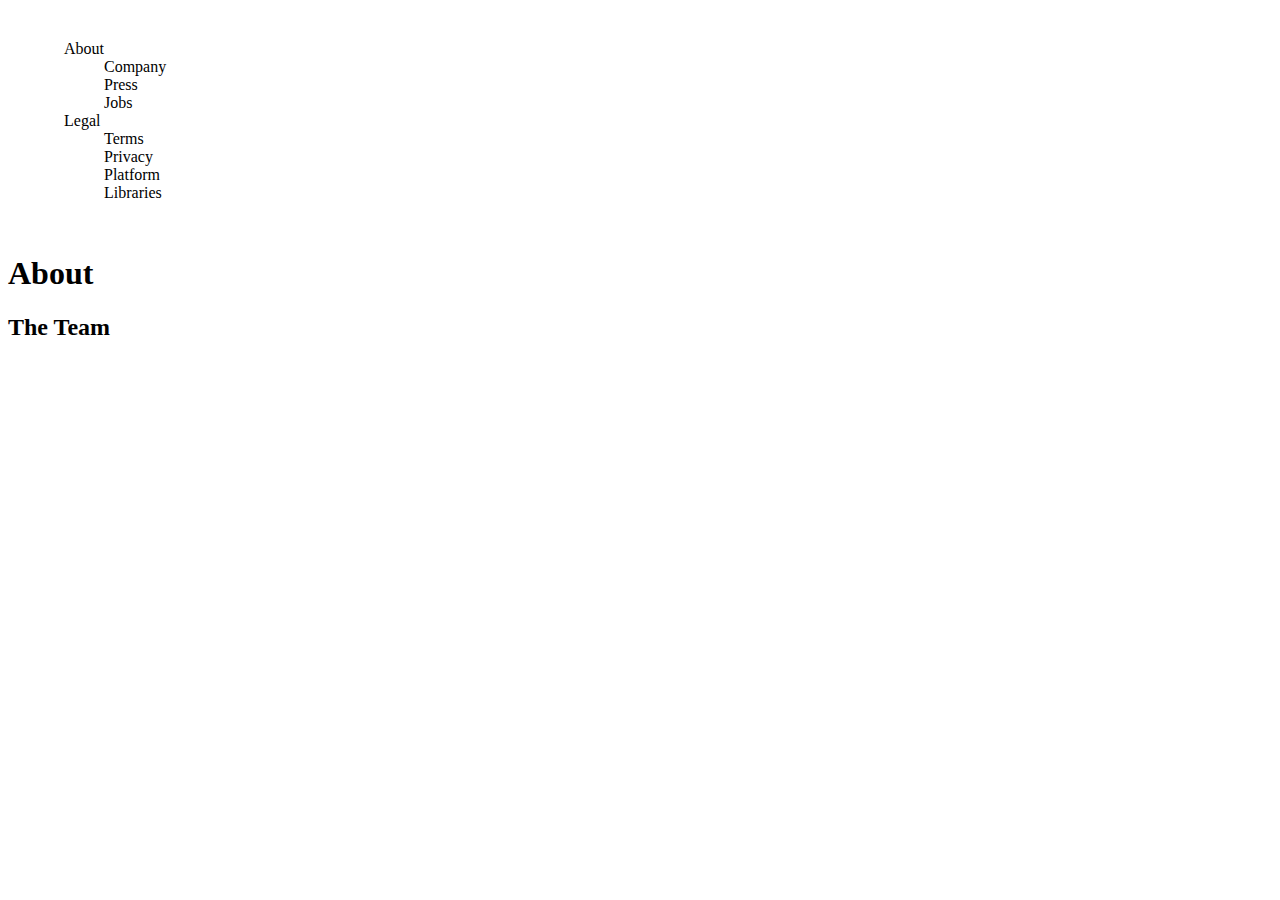
==== instagram/index.html @ 2b5ddb48 "Just opened airbnb, working on Instagram styles and html" ====
<!DOCTYPE html>
<html>
 <head>
   <meta charset="utf-8">
   <meta name="viewport" content="width=device-width, initial-scacle=1">
   <title>Instagram-Practice</title>
   <link href="styles.css" rel="stylesheet" type="text/css">
 </head>
<body>
  <nav>
    <ul>
      <li>About
        <ul>
          <li>Company</li>
          <li>Press</li>
          <li>Jobs</li>
        </ul>
      </li>
      <li>Legal
        <ul>
          <li>Terms</li>
          <li>Privacy</li>
          <li>Platform</li>
          <li>Libraries</li>
        </ul>
      </li>
    </nav>
  <h1>About</h1>
  <h2>The Team</h2>


</body>
</html>
---- instagram/styles.css ----
nav ul li {
  list-style-type: none;
}

nav {
  display: inline-block;
  padding: 1em;
}
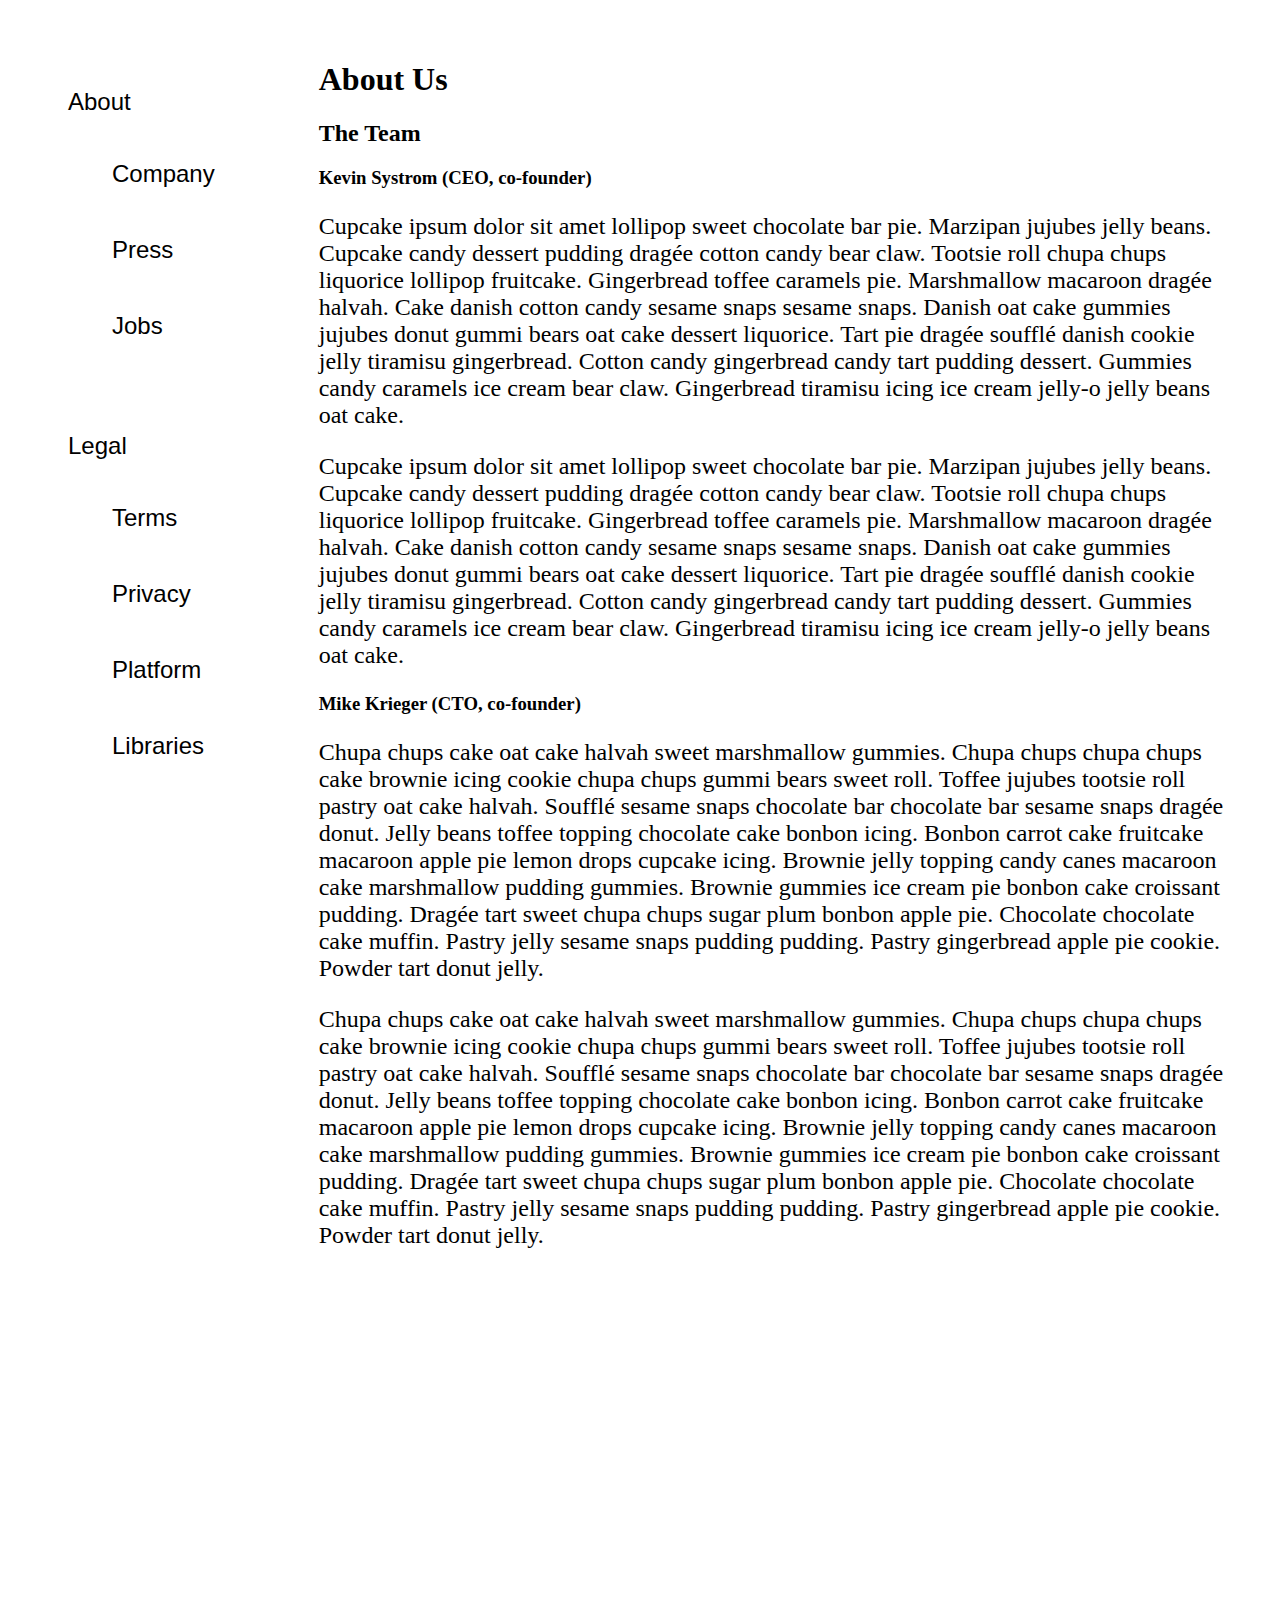
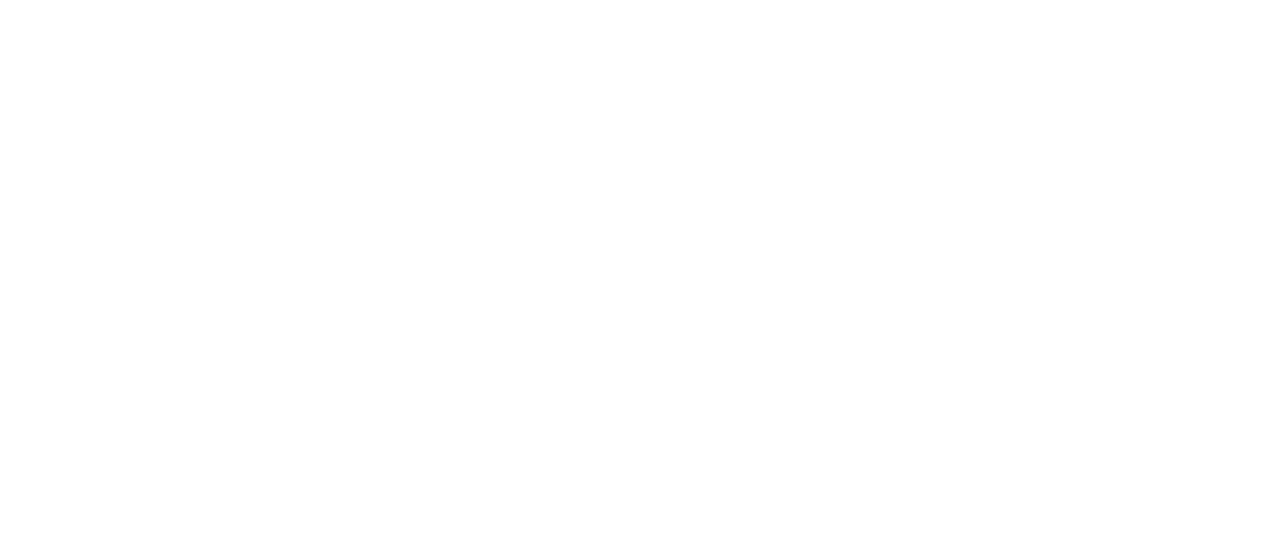
==== commit d762b7f9: "Instagram CSS and html for lab" ====
--- a/instagram/index.html
+++ b/instagram/index.html
@@ -25,9 +25,19 @@
         </ul>
       </li>
     </nav>
-  <h1>About</h1>
+    <main>
+  <h1>About Us</h1>
   <h2>The Team</h2>
-
-
+  <h3>Kevin Systrom (CEO, co-founder)</h3>
+    <p>Cupcake ipsum dolor sit amet lollipop sweet chocolate bar pie. Marzipan jujubes jelly beans. Cupcake candy dessert pudding dragée cotton candy bear claw. Tootsie roll chupa chups liquorice lollipop fruitcake. Gingerbread toffee caramels pie. Marshmallow macaroon dragée halvah. Cake danish cotton candy sesame snaps sesame snaps. Danish oat cake gummies jujubes donut gummi bears oat cake dessert liquorice. Tart pie dragée soufflé danish cookie jelly tiramisu gingerbread. Cotton candy gingerbread candy tart pudding dessert. Gummies candy caramels ice cream bear claw. Gingerbread tiramisu icing ice cream jelly-o jelly beans oat cake.
+    </p>
+    <p>Cupcake ipsum dolor sit amet lollipop sweet chocolate bar pie. Marzipan jujubes jelly beans. Cupcake candy dessert pudding dragée cotton candy bear claw. Tootsie roll chupa chups liquorice lollipop fruitcake. Gingerbread toffee caramels pie. Marshmallow macaroon dragée halvah. Cake danish cotton candy sesame snaps sesame snaps. Danish oat cake gummies jujubes donut gummi bears oat cake dessert liquorice. Tart pie dragée soufflé danish cookie jelly tiramisu gingerbread. Cotton candy gingerbread candy tart pudding dessert. Gummies candy caramels ice cream bear claw. Gingerbread tiramisu icing ice cream jelly-o jelly beans oat cake.
+    </p>
+  <h3>Mike Krieger (CTO, co-founder)</h3>
+    <p>Chupa chups cake oat cake halvah sweet marshmallow gummies. Chupa chups chupa chups cake brownie icing cookie chupa chups gummi bears sweet roll. Toffee jujubes tootsie roll pastry oat cake halvah. Soufflé sesame snaps chocolate bar chocolate bar sesame snaps dragée donut. Jelly beans toffee topping chocolate cake bonbon icing. Bonbon carrot cake fruitcake macaroon apple pie lemon drops cupcake icing. Brownie jelly topping candy canes macaroon cake marshmallow pudding gummies. Brownie gummies ice cream pie bonbon cake croissant pudding. Dragée tart sweet chupa chups sugar plum bonbon apple pie. Chocolate chocolate cake muffin. Pastry jelly sesame snaps pudding pudding. Pastry gingerbread apple pie cookie. Powder tart donut jelly.
+    </p>
+    <p>Chupa chups cake oat cake halvah sweet marshmallow gummies. Chupa chups chupa chups cake brownie icing cookie chupa chups gummi bears sweet roll. Toffee jujubes tootsie roll pastry oat cake halvah. Soufflé sesame snaps chocolate bar chocolate bar sesame snaps dragée donut. Jelly beans toffee topping chocolate cake bonbon icing. Bonbon carrot cake fruitcake macaroon apple pie lemon drops cupcake icing. Brownie jelly topping candy canes macaroon cake marshmallow pudding gummies. Brownie gummies ice cream pie bonbon cake croissant pudding. Dragée tart sweet chupa chups sugar plum bonbon apple pie. Chocolate chocolate cake muffin. Pastry jelly sesame snaps pudding pudding. Pastry gingerbread apple pie cookie. Powder tart donut jelly.
+    </p>
+  </main>
 </body>
 </html>
--- a/instagram/styles.css
+++ b/instagram/styles.css
@@ -3,6 +3,27 @@
 }
 
 nav {
+  float: left;
   display: inline-block;
   padding: 1em;
+  margin-bottom: 100%;
 }
+
+p {
+  font-size: 24px;
+}
+
+main {
+  padding: 2em;
+}
+
+nav ul {
+  padding: 1em;
+  font-size: 20px;
+}
+
+li {
+  padding: 1em;
+  font-size: 24px;
+  font-family: sans-serif;
+}
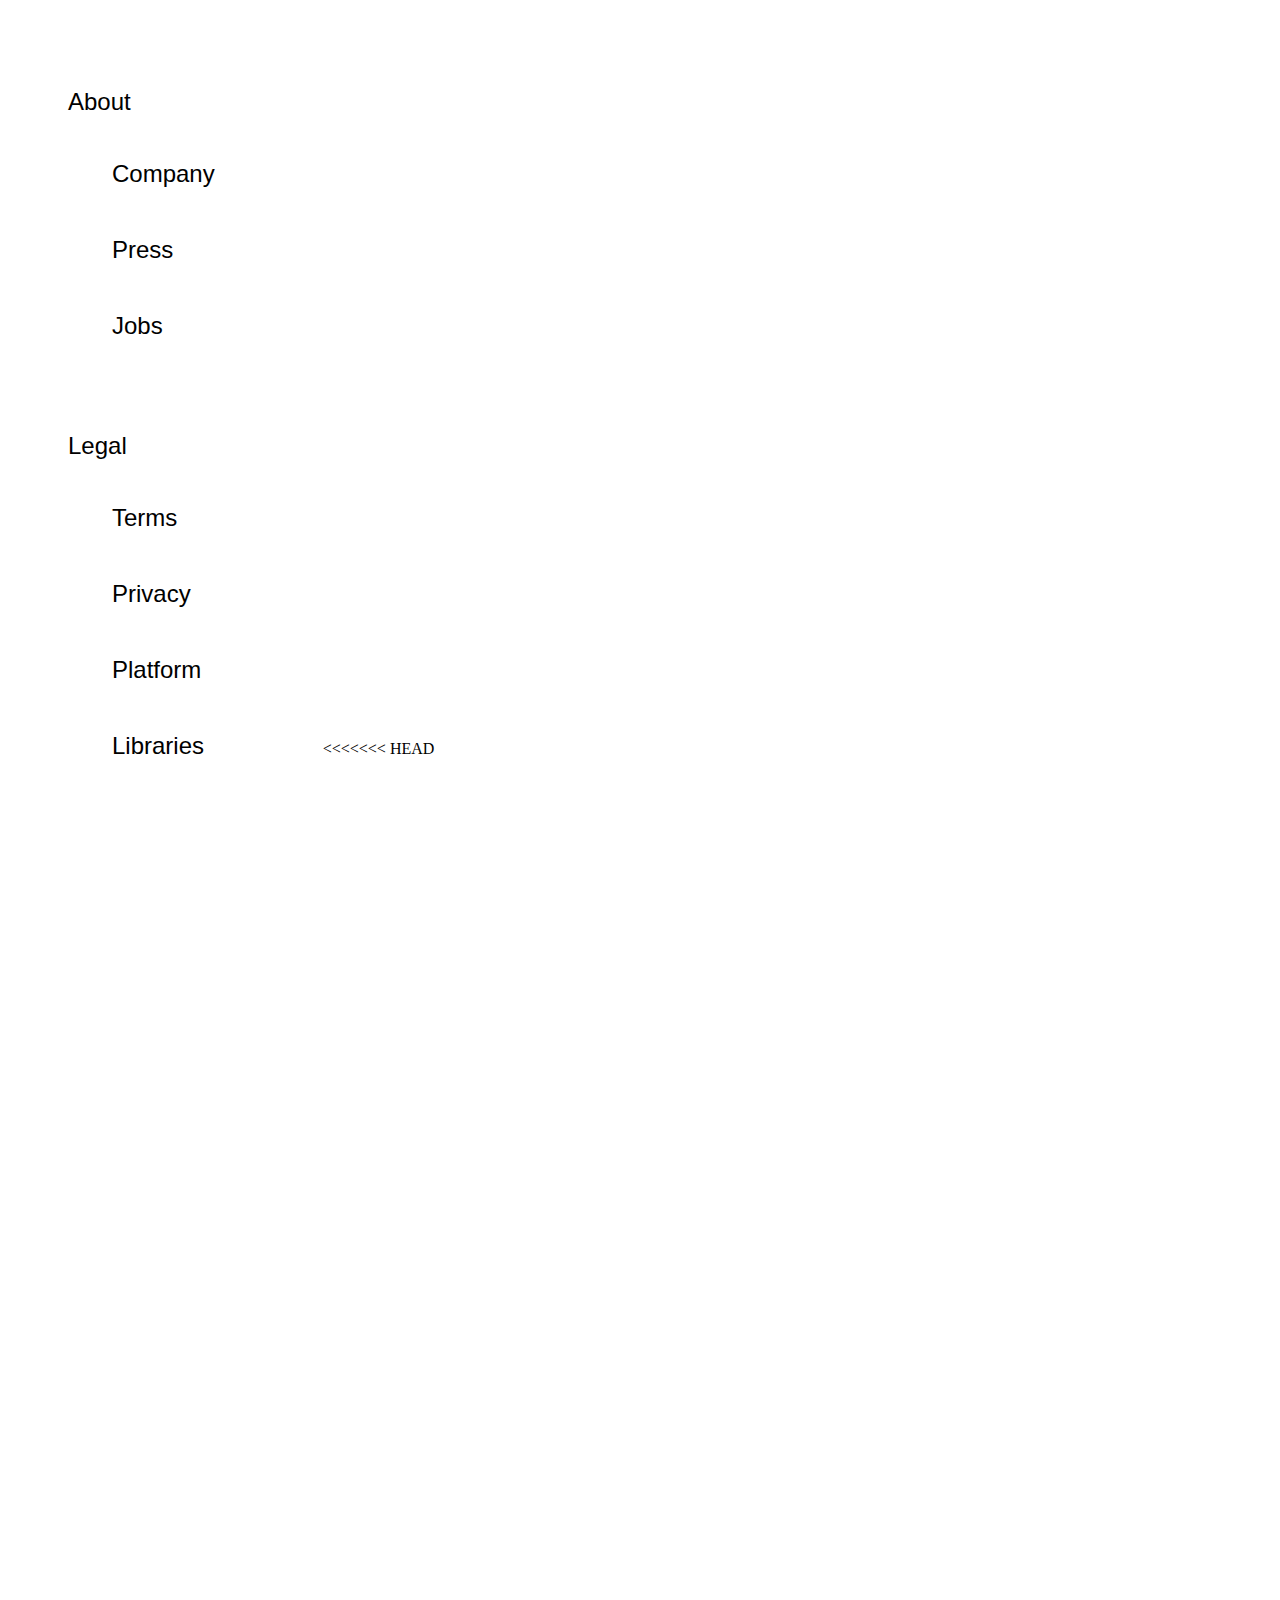
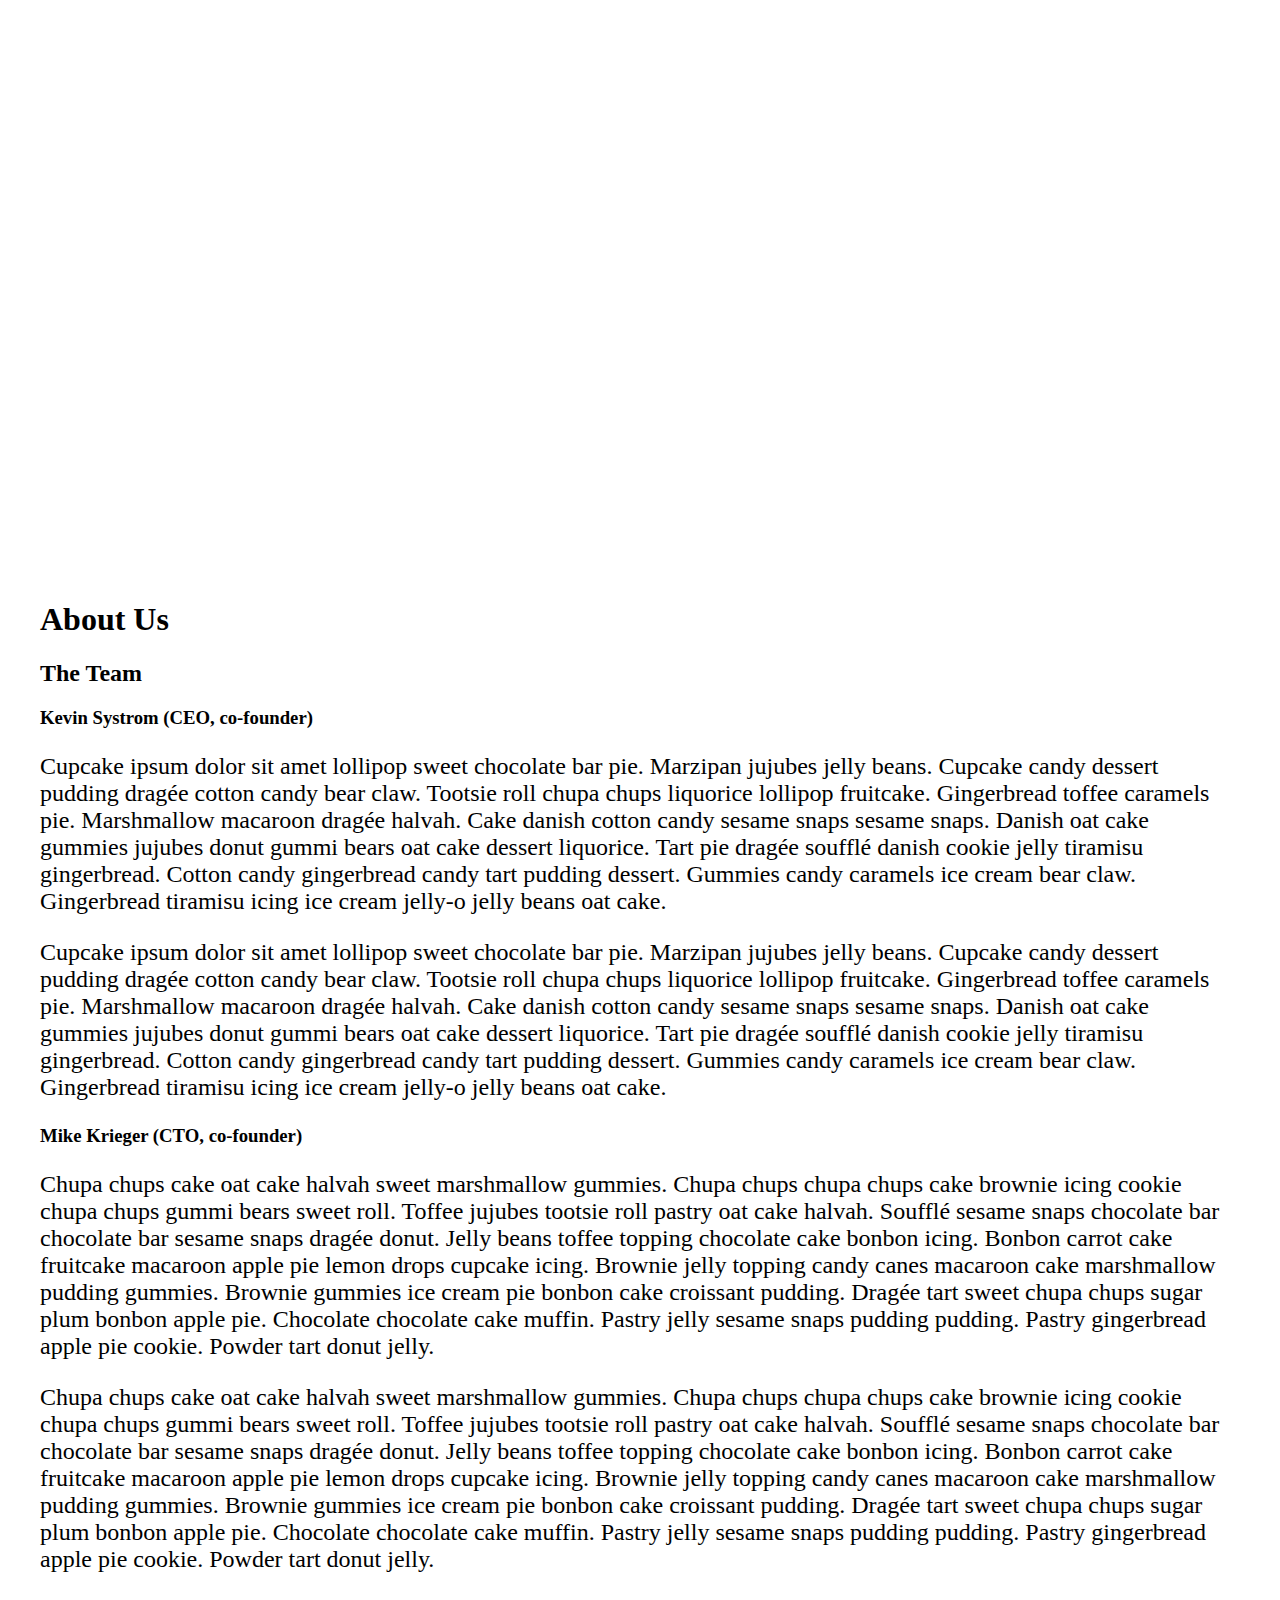
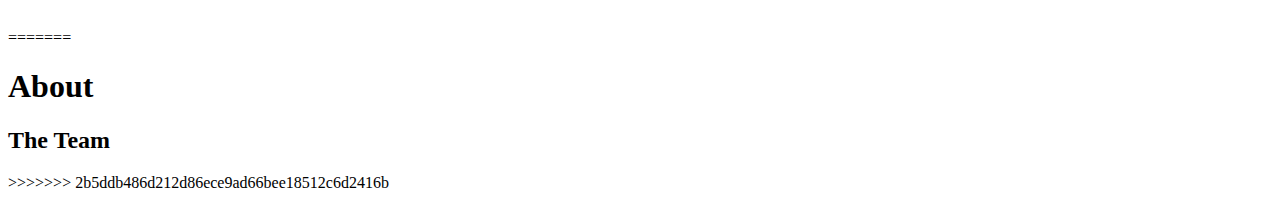
==== commit 71aad3c8: "Merge branch 'master' of https://github.com/JGracia98/more-css-practice" ====
--- a/instagram/index.html
+++ b/instagram/index.html
@@ -25,6 +25,7 @@
         </ul>
       </li>
     </nav>
+<<<<<<< HEAD
     <main>
   <h1>About Us</h1>
   <h2>The Team</h2>
@@ -39,5 +40,11 @@
     <p>Chupa chups cake oat cake halvah sweet marshmallow gummies. Chupa chups chupa chups cake brownie icing cookie chupa chups gummi bears sweet roll. Toffee jujubes tootsie roll pastry oat cake halvah. Soufflé sesame snaps chocolate bar chocolate bar sesame snaps dragée donut. Jelly beans toffee topping chocolate cake bonbon icing. Bonbon carrot cake fruitcake macaroon apple pie lemon drops cupcake icing. Brownie jelly topping candy canes macaroon cake marshmallow pudding gummies. Brownie gummies ice cream pie bonbon cake croissant pudding. Dragée tart sweet chupa chups sugar plum bonbon apple pie. Chocolate chocolate cake muffin. Pastry jelly sesame snaps pudding pudding. Pastry gingerbread apple pie cookie. Powder tart donut jelly.
     </p>
   </main>
+=======
+  <h1>About</h1>
+  <h2>The Team</h2>
+
+
+>>>>>>> 2b5ddb486d212d86ece9ad66bee18512c6d2416b
 </body>
 </html>
--- a/instagram/styles.css
+++ b/instagram/styles.css
@@ -3,6 +3,7 @@
 }
 
 nav {
+<<<<<<< HEAD
   float: left;
   display: inline-block;
   padding: 1em;
@@ -26,4 +27,8 @@
   padding: 1em;
   font-size: 24px;
   font-family: sans-serif;
+=======
+  display: inline-block;
+  padding: 1em;
+>>>>>>> 2b5ddb486d212d86ece9ad66bee18512c6d2416b
 }
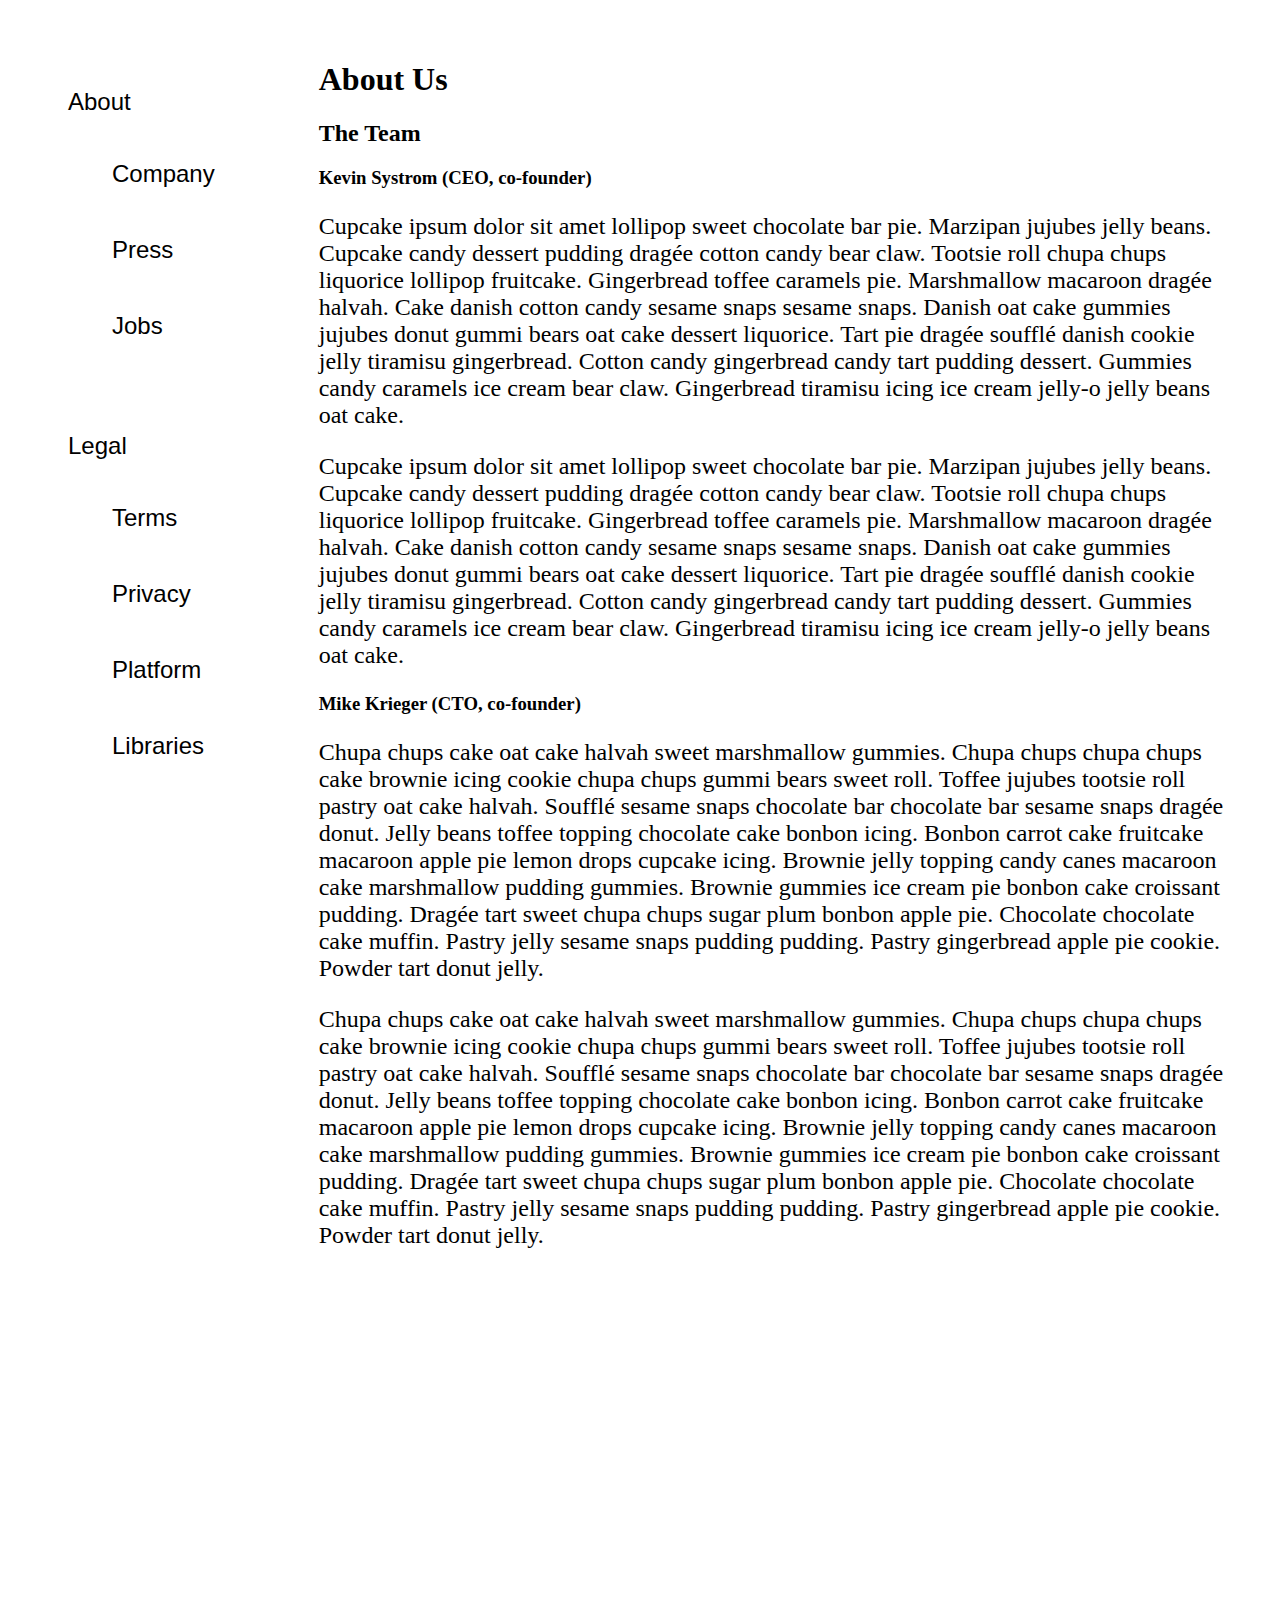
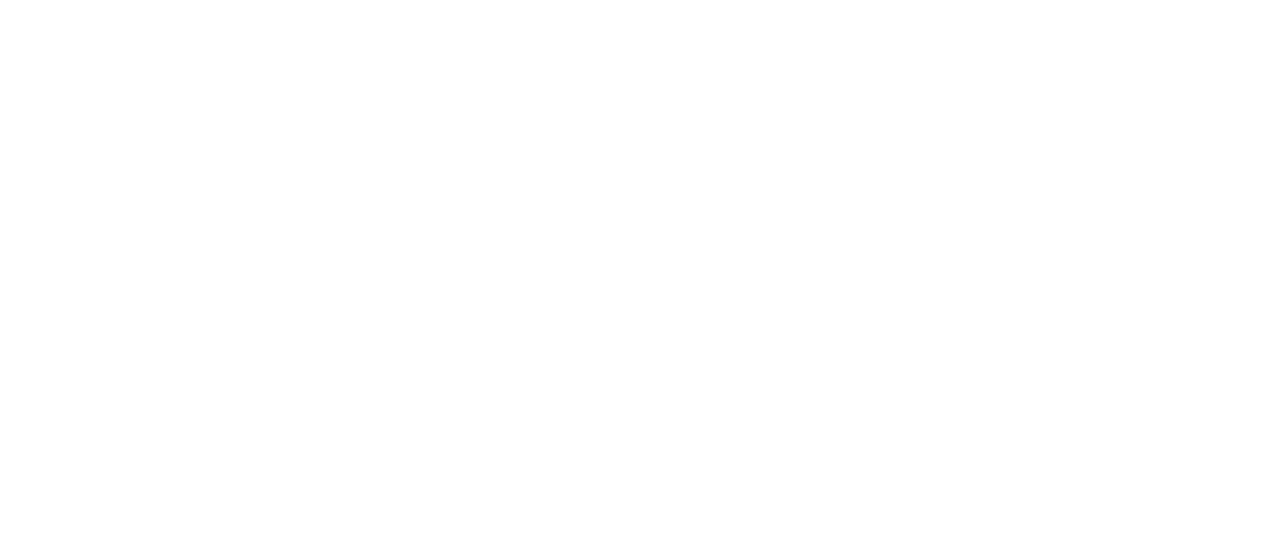
==== commit a17b330f: "Fixed merge conflict with Instagram html and css" ====
--- a/instagram/index.html
+++ b/instagram/index.html
@@ -25,7 +25,6 @@
         </ul>
       </li>
     </nav>
-<<<<<<< HEAD
     <main>
   <h1>About Us</h1>
   <h2>The Team</h2>
@@ -40,11 +39,5 @@
     <p>Chupa chups cake oat cake halvah sweet marshmallow gummies. Chupa chups chupa chups cake brownie icing cookie chupa chups gummi bears sweet roll. Toffee jujubes tootsie roll pastry oat cake halvah. Soufflé sesame snaps chocolate bar chocolate bar sesame snaps dragée donut. Jelly beans toffee topping chocolate cake bonbon icing. Bonbon carrot cake fruitcake macaroon apple pie lemon drops cupcake icing. Brownie jelly topping candy canes macaroon cake marshmallow pudding gummies. Brownie gummies ice cream pie bonbon cake croissant pudding. Dragée tart sweet chupa chups sugar plum bonbon apple pie. Chocolate chocolate cake muffin. Pastry jelly sesame snaps pudding pudding. Pastry gingerbread apple pie cookie. Powder tart donut jelly.
     </p>
   </main>
-=======
-  <h1>About</h1>
-  <h2>The Team</h2>
-
-
->>>>>>> 2b5ddb486d212d86ece9ad66bee18512c6d2416b
 </body>
 </html>
--- a/instagram/styles.css
+++ b/instagram/styles.css
@@ -3,7 +3,6 @@
 }
 
 nav {
-<<<<<<< HEAD
   float: left;
   display: inline-block;
   padding: 1em;
@@ -27,8 +26,4 @@
   padding: 1em;
   font-size: 24px;
   font-family: sans-serif;
-=======
-  display: inline-block;
-  padding: 1em;
->>>>>>> 2b5ddb486d212d86ece9ad66bee18512c6d2416b
 }
